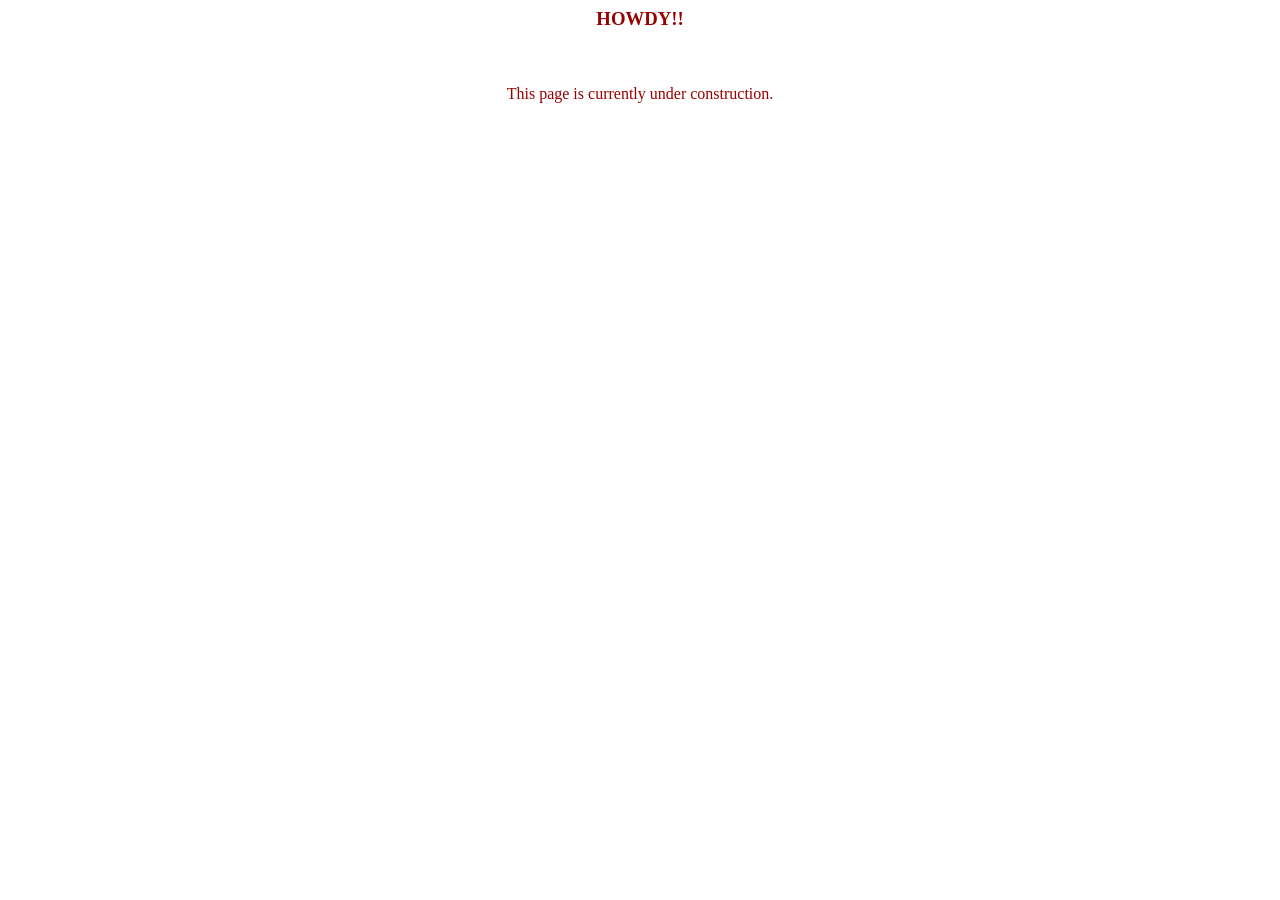
==== index.html @ 4aef01cf "adding index" ====
<!DOCTYPE HTML PUBLIC "-//W3C//DTD HTML 4.01 Transitional//EN">
<html>

<head>
<title>TEST</title>
<meta http-equiv="Content-Type" content="text/html; charset=iso-8859-1">
</head>

<body>
<table width="100%" border="0" cellspacing="0" cellpadding="0">

  <tr>
    <td align="center"><h3><font color="#990000">HOWDY!!</font></h3></td>
  </tr>

  <tr>
    <td align="center"><font color="#990000"><br><br>This page is currently under construction.</font></td>
  </tr>
  
</table>

</body>

</html>
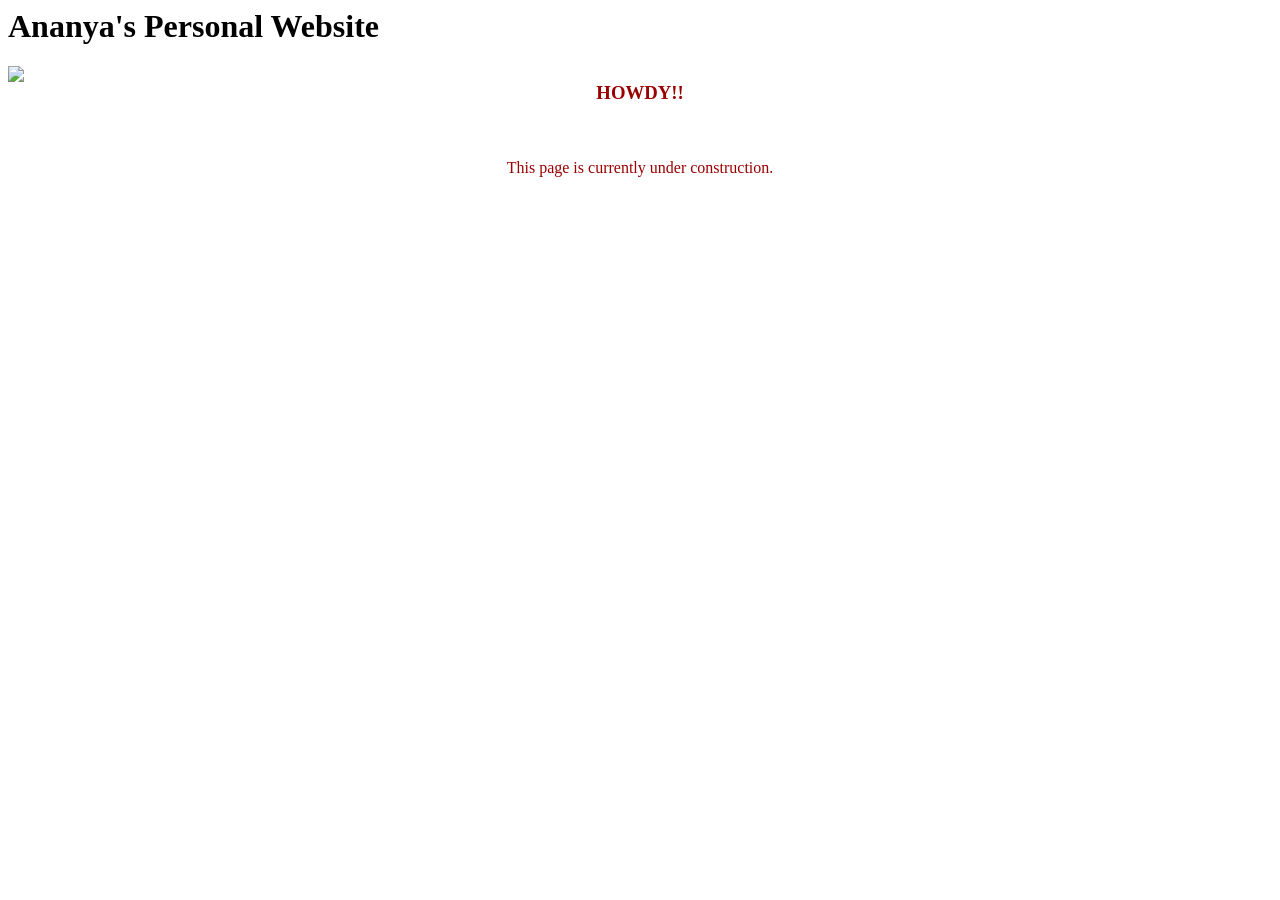
==== commit 662788e3: "personalized page" ====
--- a/index.html
+++ b/index.html
@@ -2,7 +2,8 @@
 <html>
 
 <head>
-<title>TEST</title>
+<title>Ananya's Webstie</title>
+<h1>Ananya's Personal Website</h1>
 <meta http-equiv="Content-Type" content="text/html; charset=iso-8859-1">
 </head>
 
@@ -12,11 +13,11 @@
   <tr>
     <td align="center"><h3><font color="#990000">HOWDY!!</font></h3></td>
   </tr>
-
+  <img src="https://encrypted-tbn0.gstatic.com/images?q=tbn:ANd9GcSTezQ8G3T_yHRz2Q-urSl1KzTiHlaGTeUkfwwcJJ8J1Q&s=10">
   <tr>
     <td align="center"><font color="#990000"><br><br>This page is currently under construction.</font></td>
   </tr>
-  
+
 </table>
 
 </body>
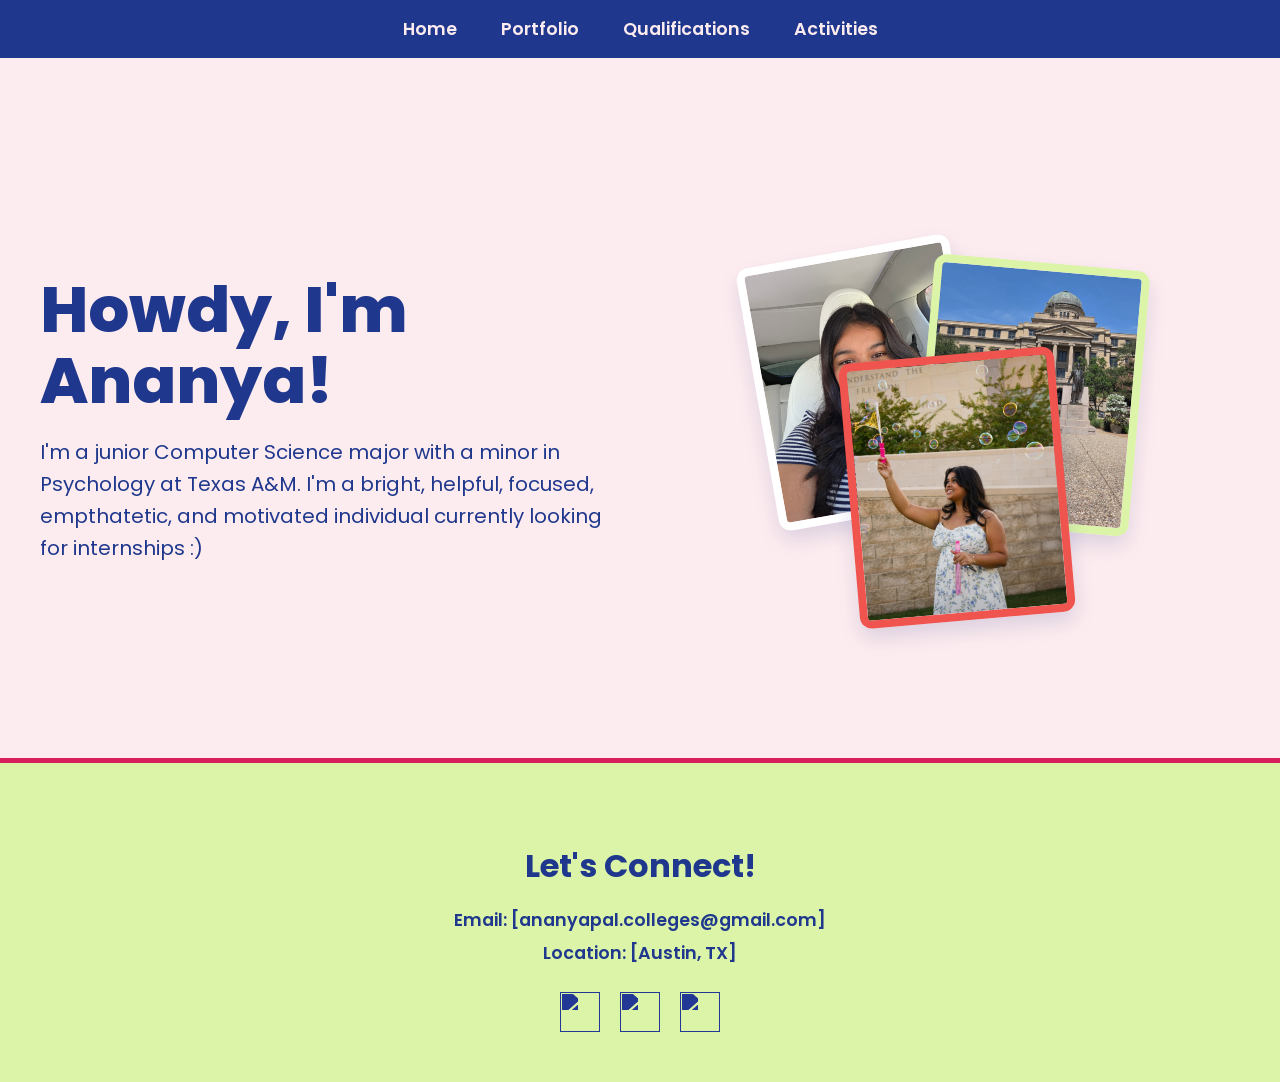
==== commit d5bbb4b1: "added all the basic files. populated each file with nav bar and contact footer. basic styling added." ====
--- a/index.html
+++ b/index.html
@@ -1,25 +1,59 @@
 <!DOCTYPE HTML PUBLIC "-//W3C//DTD HTML 4.01 Transitional//EN">
-<html>
+<html lang="en">
+<head>
+    <meta charset="UTF-8">
+    <meta name="viewport" content="width=device-width, initial-scale=1.0">
+    <title>Ananya's Website</title>
 
-<head>
-<title>Ananya's Webstie</title>
-<h1>Ananya's Personal Website</h1>
-<meta http-equiv="Content-Type" content="text/html; charset=iso-8859-1">
+
+    <link rel="preconnect" href="https://fonts.googleapis.com">
+    <link rel="preconnect" href="https://fonts.gstatic.com" crossorigin>
+    <link href="https://fonts.googleapis.com/css2?family=Poppins:wght@400;600;800&display=swap" rel="stylesheet">
+    
+    <link rel="stylesheet" href="styleOne.css">
 </head>
+<body>
 
-<body>
-<table width="100%" border="0" cellspacing="0" cellpadding="0">
+    <nav class="navbar">
+        <a href="index.html">Home</a>
+        <a href="portfolio.html">Portfolio</a>
+        <a href="qualifications.html">Qualifications</a>
+        <a href="activities.html">Activities</a>
+    </nav>
 
-  <tr>
-    <td align="center"><h3><font color="#990000">HOWDY!!</font></h3></td>
-  </tr>
-  <img src="https://encrypted-tbn0.gstatic.com/images?q=tbn:ANd9GcSTezQ8G3T_yHRz2Q-urSl1KzTiHlaGTeUkfwwcJJ8J1Q&s=10">
-  <tr>
-    <td align="center"><font color="#990000"><br><br>This page is currently under construction.</font></td>
-  </tr>
+    <main class="container">
+        
+        <section class="text-section">
+            <h1>Howdy, I'm Ananya!</h1>
+            <p> I'm a junior Computer Science major with a minor in Psychology at Texas A&M. I'm a bright, helpful, focused, empthatetic, and motivated individual currently looking for internships :)</p>
+      
+        </section>
 
-</table>
+        <section class="collage-section" aria-label="Image Collage">
+            <img src="images\20260808_123824.jpg" alt="Template image 1" class="collage-img img1">
+            <img src="images\20260824_152008(1).jpg" alt="Template image 2" class="collage-img img2">
+            <img src="images\KTA08605(1).jpg" alt="Template image 3" class="collage-img img3">
+        </section>
+
+    </main>
+
+    <footer id="contact">
+        <h2>Let's Connect!</h2>
+        <p>Email: [ananyapal.colleges@gmail.com]</p>
+        <p>Location: [Austin, TX]</p>
+        
+        <div class="social-links">
+            <a href="https://github.com/BruhBoba" target="_blank" aria-label="Visit my GitHub">
+                <img src="https://cdn.jsdelivr.net/npm/simple-icons@v9/icons/github.svg" alt="">
+            </a>
+            <a href="https://www.linkedin.com/in/ananya-pal-ap810/" target="_blank" aria-label="Visit my LinkedIn">
+                <img src="https://cdn.jsdelivr.net/npm/simple-icons@v9/icons/linkedin.svg" alt="">
+            </a>
+            <a href="https://www.instagram.com/nunyaabees/" target="_blank" aria-label="Visit my Instagram">
+                <img src="https://cdn.jsdelivr.net/npm/simple-icons@v9/icons/instagram.svg" alt="">
+            </a>
+        </div>
+    </footer>
 
 </body>
-
-</html>
+</html>
--- a/styleOne.css
+++ b/styleOne.css
@@ -0,0 +1,145 @@
+:root {
+    --raspberry-red: #D81E5B;
+    --cinnabar: #F0544F;
+    --french-blue: #1F388D;
+    --lavender-blush: #FDECEF;
+    --lime-cream: #DBF4A7;
+}
+
+body, html {
+    margin: 0;
+    padding: 0;
+    font-family: 'Poppins', sans-serif;
+    background-color: var(--lavender-blush);
+    color: var(--french-blue); 
+    line-height: 1.6;
+    overflow-x: hidden;
+}
+
+.navbar {
+    background-color: var(--french-blue);
+    padding: 15px 0;
+    text-align: center;
+}
+.navbar a {
+    color: var(--lavender-blush);
+    margin: 0 20px;
+    text-decoration: none;
+    font-weight: 600;
+    font-size: 1.1rem;
+    transition: color 0.3s;
+}
+.navbar a:hover, .navbar a:focus {
+    color: var(--lime-cream);
+    outline: 2px solid var(--lime-cream);
+    outline-offset: 4px;
+}
+
+
+.container {
+    display: flex;
+    align-items: center;
+    justify-content: space-between;
+    max-width: 1200px;
+    margin: 80px auto;
+    padding: 0 40px;
+    min-height: 60vh;
+}
+
+.text-section {
+    flex: 1;
+    padding-right: 40px;
+}
+.text-section h1 {
+    font-size: 4rem;
+    font-weight: 800;
+    margin-bottom: 20px;
+    line-height: 1.1;
+    color: var(--french-blue);
+}
+.text-section p {
+    font-size: 1.25rem;
+    margin-bottom: 30px;
+}
+
+.collage-section {
+    flex: 1;
+    position: relative;
+    height: 500px;
+    display: flex;
+    justify-content: center;
+    align-items: center;
+}
+.collage-img {
+    position: absolute;
+    width: 200px;
+    height: 250px;
+    object-fit: cover;
+    border: 8px solid white;
+    border-radius: 12px;
+    box-shadow: 0 10px 20px rgba(31, 56, 141, 0.15);
+    transition: transform 0.3s, z-index 0.3s;
+}
+/* Positioning the template images */
+.img1 { transform: rotate(-10deg) translate(-80px, -40px); z-index: 1; }
+.img2 { transform: rotate(5deg) translate(80px, -20px); z-index: 2; border-color: var(--lime-cream); }
+.img3 { transform: rotate(-5deg) translate(0, 80px); z-index: 3; border-color: var(--cinnabar); }
+
+.collage-img:hover {
+    transform: scale(1.05) rotate(0deg);
+    z-index: 10;
+}
+
+footer {
+    background-color: var(--lime-cream);
+    color: var(--french-blue);
+    text-align: center;
+    padding: 50px 20px;
+    border-top: 5px solid var(--raspberry-red);
+}
+footer h2 {
+    font-size: 2rem;
+    margin-bottom: 15px;
+}
+footer p {
+    font-size: 1.1rem;
+    margin: 5px 0;
+    font-weight: 600;
+}
+.social-links {
+    margin-top: 25px;
+    display: flex;
+    justify-content: center;
+    gap: 20px;
+}
+.social-links a {
+    display: inline-block;
+    transition: transform 0.3s;
+}
+.social-links a:hover, .social-links a:focus {
+    transform: translateY(-5px);
+    outline: 2px dashed var(--french-blue);
+    outline-offset: 4px;
+}
+.social-links img {
+    width: 40px;
+    height: 40px;
+    filter: brightness(0) saturate(100%) invert(18%) sepia(50%) saturate(2745%) hue-rotate(218deg) brightness(96%) contrast(100%); /* CSS filter to colorize standard SVGs to French Blue */
+}
+
+@media (max-width: 900px) {
+    .container {
+        flex-direction: column;
+        text-align: center;
+        margin: 40px auto;
+    }
+    .text-section {
+        padding-right: 0;
+        margin-bottom: 60px;
+    }
+    .text-section h1 { font-size: 3rem; }
+    .collage-section { height: 350px; }
+    .img1 { transform: rotate(-10deg) translate(-60px, -30px); }
+    .img2 { transform: rotate(5deg) translate(60px, -10px); }
+    .img3 { transform: rotate(-5deg) translate(0, 60px); }
+}
